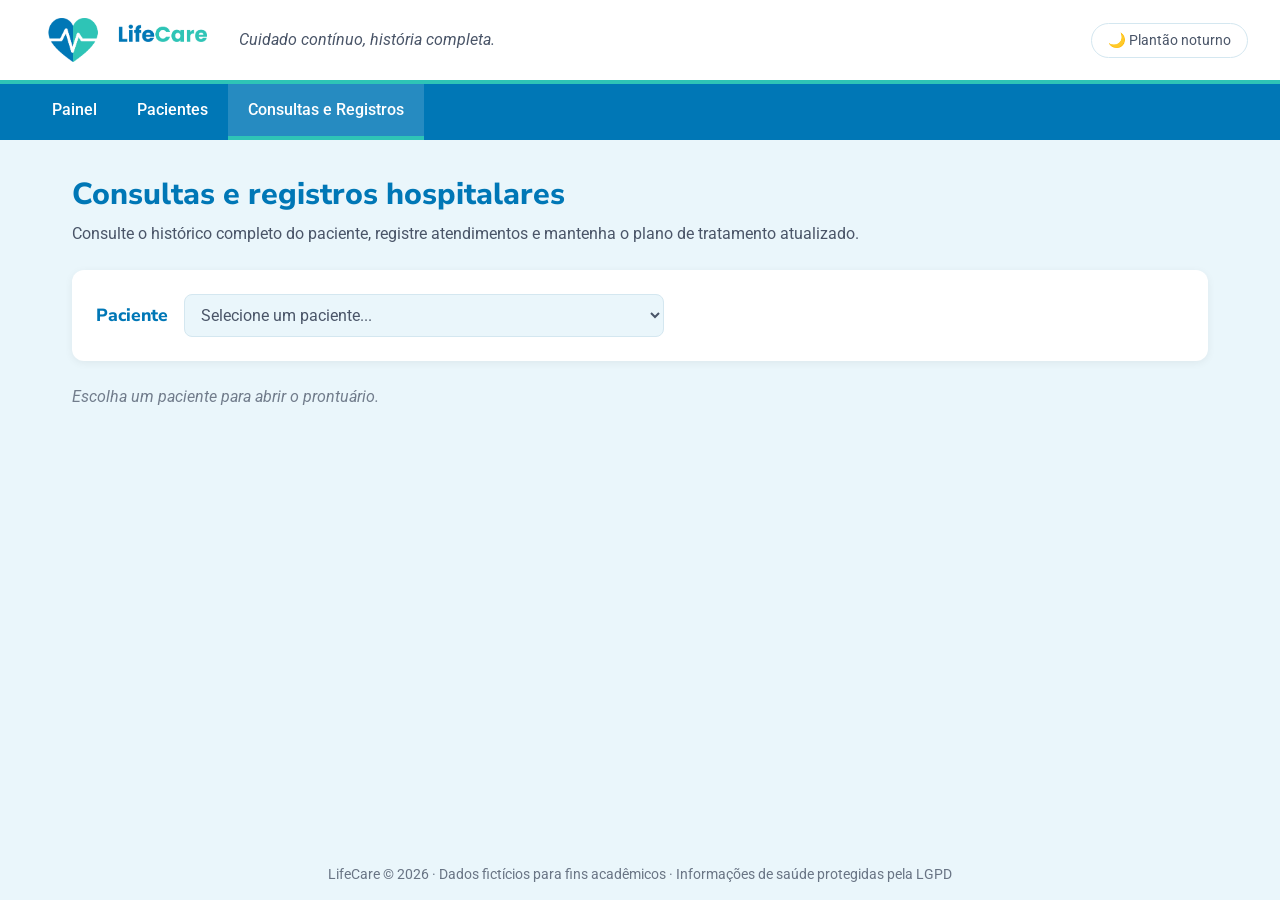
==== consultas.html @ f06ef844 "Cria sistema LifeCare de registros de pacientes (HTML, CSS e JS) Parte 1 - Interface e Dashboard: in" ====
<!DOCTYPE html>
<html lang="pt-BR">
<head>
  <meta charset="UTF-8">
  <meta name="viewport" content="width=device-width, initial-scale=1.0">
  <title>LifeCare | Consultas e Registros</title>
  <link rel="icon" href="img/icone.png">
  <link rel="preconnect" href="https://fonts.googleapis.com">
  <link rel="preconnect" href="https://fonts.gstatic.com" crossorigin>
  <link href="https://fonts.googleapis.com/css2?family=Nunito+Sans:wght@700;800&family=Roboto:wght@400;500;700&display=swap" rel="stylesheet">
  <link rel="stylesheet" href="css/estilo.css">
  <link rel="stylesheet" href="css/consultas.css">
</head>
<body>
  <header class="topo">
    <a href="index.html" class="logo">
      <img src="img/logo.png" alt="LifeCare">
    </a>
    <p class="slogan">Cuidado contínuo, história completa.</p>
    <button id="botaoTema" class="botao-tema">🌙 Plantão noturno</button>
  </header>

  <nav class="menu">
    <a href="index.html">Painel</a>
    <a href="pacientes.html">Pacientes</a>
    <a href="consultas.html" class="ativo">Consultas e Registros</a>
  </nav>

  <main class="conteudo">
    <section class="cabecalho-pagina">
      <h1>Consultas e registros hospitalares</h1>
      <p>Consulte o histórico completo do paciente, registre atendimentos e mantenha o plano de tratamento atualizado.</p>
    </section>

    <section class="painel seletor">
      <label for="selecaoPaciente">Paciente</label>
      <select id="selecaoPaciente">
        <option value="">Selecione um paciente...</option>
      </select>
    </section>

    <p id="avisoInicial" class="vazio">Escolha um paciente para abrir o prontuário.</p>

    <div id="prontuario" class="prontuario-grade escondido">
      <div class="coluna">
        <section class="painel ficha">
          <div id="alertaAlergia" class="alerta-critico escondido"></div>
          <h2 id="fichaNome"></h2>
          <div class="ficha-dados">
            <p><strong>Idade:</strong> <span id="fichaIdade"></span></p>
            <p><strong>Sexo:</strong> <span id="fichaSexo"></span></p>
            <p><strong>CPF:</strong> <span id="fichaCpf"></span></p>
            <p><strong>Tipo sanguíneo:</strong> <span id="fichaSangue"></span></p>
            <p><strong>Convênio:</strong> <span id="fichaConvenio"></span></p>
            <p><strong>Telefone:</strong> <span id="fichaTelefone"></span></p>
            <p><strong>Cadastro:</strong> <span id="fichaCadastro"></span></p>
          </div>
          <h3>Histórico médico</h3>
          <p id="fichaHistorico" class="texto-clinico"></p>
        </section>

        <section class="painel">
          <h2>Plano de tratamento</h2>
          <textarea id="plano" rows="4" placeholder="Descreva o plano de tratamento atual..."></textarea>
          <button id="botaoPlano" class="botao">Atualizar plano</button>
        </section>
      </div>

      <div class="coluna">
        <section class="painel">
          <h2 id="tituloRegistro">Novo registro</h2>
          <form id="formRegistro" class="formulario">
            <div class="campo">
              <label for="tipo">Tipo</label>
              <select id="tipo">
                <option>Consulta</option>
                <option>Exame</option>
                <option>Tratamento</option>
                <option>Observação</option>
              </select>
            </div>
            <div class="campo">
              <label for="data">Data *</label>
              <input type="date" id="data" required>
            </div>
            <div class="campo">
              <label for="profissional">Profissional *</label>
              <input type="text" id="profissional" placeholder="Ex.: Dra. Renata Moraes" required>
            </div>
            <div class="campo">
              <label for="situacao">Situação</label>
              <select id="situacao">
                <option>Concluído</option>
                <option>Em andamento</option>
              </select>
            </div>
            <div class="campo campo-inteiro">
              <label for="descricao">Descrição ou resultado *</label>
              <textarea id="descricao" rows="3" placeholder="Queixa, conduta, resultado do exame..." required></textarea>
            </div>
            <div class="acoes-formulario">
              <button type="submit" id="botaoRegistro" class="botao">Adicionar ao prontuário</button>
              <button type="button" id="botaoCancelarRegistro" class="botao botao-secundario escondido">Cancelar edição</button>
            </div>
          </form>
        </section>

        <section class="painel">
          <div class="barra-busca">
            <h2>Histórico de atendimentos</h2>
            <select id="filtroTipo">
              <option value="todos">Todos os tipos</option>
              <option>Consulta</option>
              <option>Exame</option>
              <option>Tratamento</option>
              <option>Observação</option>
            </select>
          </div>
          <ul id="linhaDoTempo" class="linha-do-tempo"></ul>
        </section>
      </div>
    </div>
  </main>

  <footer class="rodape">
    LifeCare © 2026 · Dados fictícios para fins acadêmicos · Informações de saúde protegidas pela LGPD
  </footer>

  <div id="mensagem" class="mensagem"></div>

  <script src="js/comum.js"></script>
  <script src="js/consultas.js"></script>
</body>
</html>
---- css/estilo.css ----
* {
  margin: 0;
  padding: 0;
  box-sizing: border-box;
}

:root {
  --azul: #0077B6;
  --azul-escuro: #005F92;
  --verde: #2EC4B6;
  --vermelho: #E63946;
  --fundo: #EAF6FB;
  --cartao: #FFFFFF;
  --texto: #4A5568;
  --titulo: #0077B6;
  --borda: #D4E7F0;
  --menu: #0077B6;
}

body.noturno {
  --fundo: #0E1A22;
  --cartao: #16262F;
  --texto: #C5D3DC;
  --titulo: #6CC4F0;
  --borda: #25404E;
  --menu: #0B3550;
}

body {
  font-family: "Roboto", Arial, sans-serif;
  background-color: var(--fundo);
  color: var(--texto);
  line-height: 1.5;
  min-height: 100vh;
  display: flex;
  flex-direction: column;
  transition: background-color 0.3s;
}

h1, h2, h3 {
  font-family: "Nunito Sans", Arial, sans-serif;
  font-weight: 800;
  color: var(--titulo);
}

h1 {
  font-size: 1.9rem;
}

h2 {
  font-size: 1.25rem;
  margin-bottom: 16px;
}

.topo {
  display: flex;
  align-items: center;
  gap: 24px;
  padding: 14px 32px;
  background-color: var(--cartao);
  border-bottom: 4px solid var(--verde);
}

.logo {
  display: block;
  border-radius: 10px;
  padding: 4px 8px;
}

.logo img {
  height: 44px;
  display: block;
}

body.noturno .logo {
  background-color: #FFFFFF;
}

.slogan {
  flex: 1;
  font-style: italic;
}

.botao-tema {
  background-color: transparent;
  color: var(--texto);
  border: 1px solid var(--borda);
  border-radius: 20px;
  padding: 8px 16px;
  font-family: inherit;
  font-size: 0.9rem;
  cursor: pointer;
}

.botao-tema:hover {
  border-color: var(--verde);
}

.menu {
  display: flex;
  padding: 0 32px;
  background-color: var(--menu);
  overflow-x: auto;
}

.menu a {
  color: #FFFFFF;
  text-decoration: none;
  padding: 14px 20px;
  font-weight: 500;
  white-space: nowrap;
  border-bottom: 4px solid transparent;
}

.menu a:hover {
  background-color: rgba(255, 255, 255, 0.12);
}

.menu a.ativo {
  border-bottom-color: var(--verde);
  background-color: rgba(255, 255, 255, 0.15);
}

.conteudo {
  width: 100%;
  max-width: 1200px;
  margin: 0 auto;
  padding: 32px;
  flex: 1;
}

.cabecalho-pagina {
  margin-bottom: 24px;
}

.cabecalho-pagina p {
  margin-top: 4px;
}

.cartoes {
  display: grid;
  grid-template-columns: repeat(4, 1fr);
  gap: 20px;
  margin-bottom: 24px;
}

.cartao {
  display: flex;
  flex-direction: column;
  background-color: var(--cartao);
  border-left: 6px solid var(--azul);
  border-radius: 12px;
  padding: 20px;
  box-shadow: 0 2px 8px rgba(0, 0, 0, 0.06);
}

.cartao-numero {
  font-family: "Nunito Sans", Arial, sans-serif;
  font-size: 2.4rem;
  font-weight: 800;
  line-height: 1.1;
  color: var(--titulo);
}

.cartao-verde {
  border-left-color: var(--verde);
}

.cartao-alerta {
  border-left-color: var(--vermelho);
}

.cartao-alerta .cartao-numero {
  color: var(--vermelho);
}

.painel {
  background-color: var(--cartao);
  border-radius: 12px;
  padding: 24px;
  margin-bottom: 24px;
  box-shadow: 0 2px 8px rgba(0, 0, 0, 0.06);
}

.paineis {
  display: grid;
  grid-template-columns: 1fr 1fr;
  gap: 24px;
}

.lista {
  list-style: none;
}

.lista li {
  padding: 10px 0;
  border-bottom: 1px solid var(--borda);
}

.lista li:last-child {
  border-bottom: none;
}

.item-alerta a {
  display: flex;
  flex-direction: column;
  padding: 10px 14px;
  border-left: 4px solid var(--vermelho);
  border-radius: 8px;
  background-color: rgba(230, 57, 70, 0.1);
  color: var(--vermelho);
  text-decoration: none;
}

.item-alerta a:hover {
  background-color: rgba(230, 57, 70, 0.18);
}

.item-registro {
  display: flex;
  flex-direction: column;
  gap: 2px;
}

.item-registro small {
  opacity: 0.8;
}

.atalhos {
  display: flex;
  gap: 12px;
  flex-wrap: wrap;
}

.botao {
  display: inline-block;
  background-color: var(--azul);
  color: #FFFFFF;
  border: 2px solid var(--azul);
  border-radius: 8px;
  padding: 10px 20px;
  font-family: inherit;
  font-size: 1rem;
  font-weight: 500;
  text-decoration: none;
  cursor: pointer;
}

.botao:hover {
  background-color: var(--azul-escuro);
  border-color: var(--azul-escuro);
}

.botao-secundario {
  background-color: transparent;
  color: var(--titulo);
  border-color: var(--titulo);
}

.botao-secundario:hover {
  background-color: rgba(0, 119, 182, 0.1);
  border-color: var(--titulo);
}

.botao-pequeno {
  display: inline-block;
  background-color: var(--cartao);
  color: var(--texto);
  border: 1px solid var(--borda);
  border-radius: 6px;
  padding: 5px 10px;
  margin: 2px;
  font-family: inherit;
  font-size: 0.85rem;
  text-decoration: none;
  cursor: pointer;
}

.botao-pequeno:hover {
  border-color: var(--azul);
  color: var(--titulo);
}

.botao-perigo {
  color: var(--vermelho);
  border-color: var(--vermelho);
}

.formulario {
  display: grid;
  grid-template-columns: repeat(3, 1fr);
  gap: 16px;
}

.campo {
  display: flex;
  flex-direction: column;
  gap: 6px;
}

.campo-grande {
  grid-column: span 2;
}

.campo-inteiro {
  grid-column: 1 / -1;
}

label {
  font-size: 0.9rem;
  font-weight: 500;
}

input,
select,
textarea {
  width: 100%;
  padding: 10px 12px;
  border: 1px solid var(--borda);
  border-radius: 8px;
  background-color: var(--fundo);
  color: var(--texto);
  font-family: inherit;
  font-size: 1rem;
}

input:focus,
select:focus,
textarea:focus {
  outline: 2px solid var(--azul);
  border-color: transparent;
}

textarea {
  resize: vertical;
}

.acoes-formulario {
  grid-column: 1 / -1;
  display: flex;
  gap: 12px;
}

.barra-busca {
  display: flex;
  align-items: center;
  flex-wrap: wrap;
  gap: 12px;
  margin-bottom: 16px;
}

.barra-busca h2 {
  flex: 1;
  margin-bottom: 0;
}

.barra-busca input {
  max-width: 280px;
}

.barra-busca select {
  max-width: 180px;
}

.etiqueta {
  display: inline-block;
  padding: 2px 10px;
  border-radius: 20px;
  background-color: rgba(0, 119, 182, 0.12);
  color: var(--titulo);
  font-size: 0.78rem;
  font-weight: 500;
}

.etiqueta-cinza {
  background-color: rgba(74, 85, 104, 0.15);
  color: var(--texto);
}

.situacao {
  display: inline-block;
  padding: 2px 10px;
  border-radius: 20px;
  font-size: 0.78rem;
  font-weight: 500;
}

.situacao.andamento {
  background-color: rgba(46, 196, 182, 0.18);
  color: #12877C;
}

.situacao.concluido {
  background-color: rgba(74, 85, 104, 0.12);
  color: var(--texto);
}

body.noturno .situacao.andamento {
  color: var(--verde);
}

.vazio {
  font-style: italic;
  opacity: 0.75;
}

.escondido {
  display: none !important;
}

.rodape {
  text-align: center;
  padding: 16px;
  font-size: 0.85rem;
  opacity: 0.8;
}

.mensagem {
  position: fixed;
  right: 24px;
  bottom: 24px;
  max-width: 360px;
  padding: 14px 20px;
  border-radius: 10px;
  font-weight: 500;
  box-shadow: 0 6px 20px rgba(0, 0, 0, 0.2);
  opacity: 0;
  transform: translateY(20px);
  pointer-events: none;
  transition: opacity 0.3s, transform 0.3s;
}

.mensagem.visivel {
  opacity: 1;
  transform: translateY(0);
}

.mensagem.sucesso {
  background-color: var(--verde);
  color: #05302B;
}

.mensagem.erro {
  background-color: #4A5568;
  color: #FFFFFF;
  border-left: 6px solid var(--vermelho);
}

@media (max-width: 900px) {
  .cartoes {
    grid-template-columns: repeat(2, 1fr);
  }

  .paineis {
    grid-template-columns: 1fr;
  }

  .formulario {
    grid-template-columns: 1fr;
  }

  .campo-grande {
    grid-column: auto;
  }

  .slogan {
    display: none;
  }

  .topo {
    justify-content: space-between;
  }
}

@media (max-width: 560px) {
  .topo,
  .menu {
    padding-left: 16px;
    padding-right: 16px;
  }

  .conteudo {
    padding: 20px 16px;
  }

  .logo img {
    height: 34px;
  }

  .menu a {
    padding: 12px 12px;
    font-size: 0.95rem;
  }

  .cartao-numero {
    font-size: 2rem;
  }

  .barra-busca input,
  .barra-busca select {
    max-width: none;
  }
}
---- css/consultas.css ----
.seletor {
  display: flex;
  align-items: center;
  gap: 16px;
}

.seletor label {
  font-family: "Nunito Sans", Arial, sans-serif;
  font-size: 1.1rem;
  font-weight: 800;
  color: var(--titulo);
}

.seletor select {
  max-width: 480px;
}

.prontuario-grade {
  display: grid;
  grid-template-columns: 1fr 1.5fr;
  gap: 24px;
  align-items: start;
}

.alerta-critico {
  background-color: var(--vermelho);
  color: #FFFFFF;
  font-size: 1.1rem;
  font-weight: 700;
  padding: 14px 18px;
  border-radius: 8px;
  margin-bottom: 16px;
  animation: pulsar 1.5s ease-in-out 3;
}

@keyframes pulsar {
  50% {
    box-shadow: 0 0 0 8px rgba(230, 57, 70, 0.3);
  }
}

.ficha-dados {
  display: grid;
  grid-template-columns: 1fr 1fr;
  gap: 6px 16px;
  margin-bottom: 16px;
}

.ficha h3 {
  font-size: 1rem;
  margin-bottom: 6px;
}

.texto-clinico {
  white-space: pre-line;
}

#plano {
  margin-bottom: 12px;
}

#formRegistro {
  grid-template-columns: 1fr 1fr;
}

.linha-do-tempo {
  list-style: none;
  border-left: 3px solid var(--borda);
  padding-left: 20px;
  margin-left: 8px;
}

.registro {
  position: relative;
  background-color: var(--fundo);
  border-radius: 10px;
  padding: 14px 16px;
  margin-bottom: 14px;
}

.registro::before {
  content: "";
  position: absolute;
  left: -30px;
  top: 18px;
  width: 14px;
  height: 14px;
  border-radius: 50%;
  background-color: var(--azul);
  border: 3px solid var(--cartao);
}

.registro.andamento::before {
  background-color: var(--verde);
}

.registro-topo {
  display: flex;
  align-items: center;
  flex-wrap: wrap;
  gap: 8px;
  margin-bottom: 8px;
}

.registro-data {
  margin-left: auto;
  font-weight: 500;
}

.registro-rodape {
  display: flex;
  justify-content: space-between;
  align-items: center;
  flex-wrap: wrap;
  gap: 8px;
  margin-top: 10px;
  font-size: 0.9rem;
}

.linha-do-tempo .vazio {
  list-style: none;
}

@media (max-width: 900px) {
  .prontuario-grade {
    grid-template-columns: 1fr;
  }

  .seletor {
    flex-direction: column;
    align-items: stretch;
  }

  .seletor select {
    max-width: none;
  }

  #formRegistro {
    grid-template-columns: 1fr;
  }
}

@media (max-width: 560px) {
  .ficha-dados {
    grid-template-columns: 1fr;
  }
}
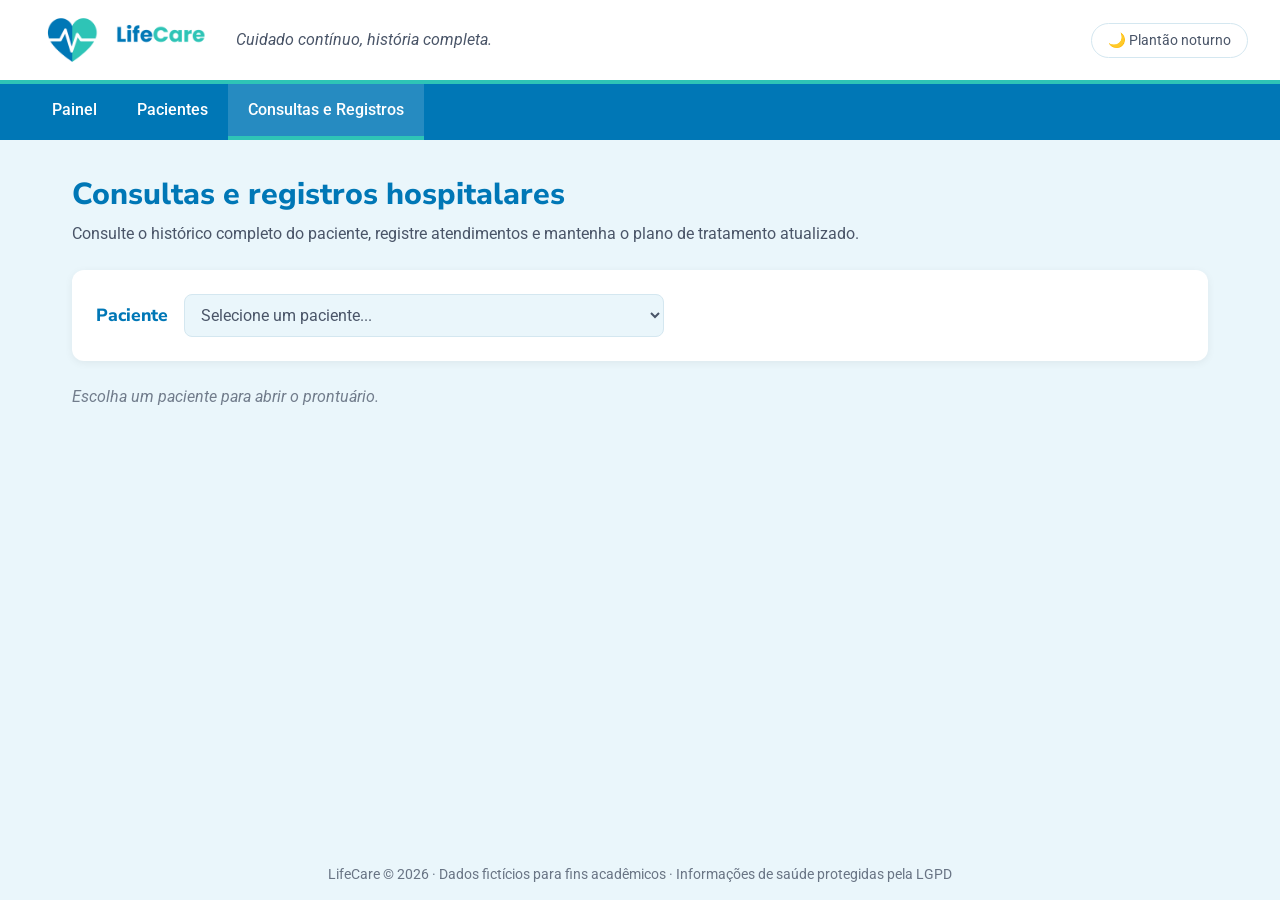
==== commit 26542fe5: "Cria pasta assets com imagens e move script.js e estilo.css para a raiz - assets/: logo com fundo ar" ====
--- a/consultas.html
+++ b/consultas.html
@@ -4,17 +4,16 @@
   <meta charset="UTF-8">
   <meta name="viewport" content="width=device-width, initial-scale=1.0">
   <title>LifeCare | Consultas e Registros</title>
-  <link rel="icon" href="img/icone.png">
+  <link rel="icon" href="assets/icone.png">
   <link rel="preconnect" href="https://fonts.googleapis.com">
   <link rel="preconnect" href="https://fonts.gstatic.com" crossorigin>
   <link href="https://fonts.googleapis.com/css2?family=Nunito+Sans:wght@700;800&family=Roboto:wght@400;500;700&display=swap" rel="stylesheet">
-  <link rel="stylesheet" href="css/estilo.css">
-  <link rel="stylesheet" href="css/consultas.css">
+  <link rel="stylesheet" href="estilo.css">
 </head>
 <body>
   <header class="topo">
     <a href="index.html" class="logo">
-      <img src="img/logo.png" alt="LifeCare">
+      <img src="assets/logo.png" alt="LifeCare">
     </a>
     <p class="slogan">Cuidado contínuo, história completa.</p>
     <button id="botaoTema" class="botao-tema">🌙 Plantão noturno</button>
@@ -128,7 +127,6 @@
 
   <div id="mensagem" class="mensagem"></div>
 
-  <script src="js/comum.js"></script>
-  <script src="js/consultas.js"></script>
+  <script src="script.js"></script>
 </body>
 </html>
--- a/estilo.css
+++ b/estilo.css
@@ -0,0 +1,698 @@
+/* ==================================================================
+   PARTE 1 — INTERFACE E DASHBOARD
+   Base visual usada pelas 3 páginas e o Painel (index.html)
+   ================================================================== */
+
+/* Parte 1 — Base: reset, cores (variáveis) e fontes */
+* {
+  margin: 0;
+  padding: 0;
+  box-sizing: border-box;
+}
+
+:root {
+  --azul: #0077B6;
+  --azul-escuro: #005F92;
+  --verde: #2EC4B6;
+  --vermelho: #E63946;
+  --fundo: #EAF6FB;
+  --cartao: #FFFFFF;
+  --texto: #4A5568;
+  --titulo: #0077B6;
+  --borda: #D4E7F0;
+  --menu: #0077B6;
+}
+
+body.noturno {
+  --fundo: #0E1A22;
+  --cartao: #16262F;
+  --texto: #C5D3DC;
+  --titulo: #6CC4F0;
+  --borda: #25404E;
+  --menu: #0B3550;
+}
+
+body {
+  font-family: "Roboto", Arial, sans-serif;
+  background-color: var(--fundo);
+  color: var(--texto);
+  line-height: 1.5;
+  min-height: 100vh;
+  display: flex;
+  flex-direction: column;
+  transition: background-color 0.3s;
+}
+
+h1, h2, h3 {
+  font-family: "Nunito Sans", Arial, sans-serif;
+  font-weight: 800;
+  color: var(--titulo);
+}
+
+h1 {
+  font-size: 1.9rem;
+}
+
+h2 {
+  font-size: 1.25rem;
+  margin-bottom: 16px;
+}
+
+/* Parte 1 — Cabeçalho, logo, botão de tema e menu */
+.topo {
+  display: flex;
+  align-items: center;
+  gap: 24px;
+  padding: 14px 32px;
+  background-color: var(--cartao);
+  border-bottom: 4px solid var(--verde);
+}
+
+.logo img {
+  height: 52px;
+  display: block;
+}
+
+.slogan {
+  flex: 1;
+  font-style: italic;
+}
+
+.botao-tema {
+  background-color: transparent;
+  color: var(--texto);
+  border: 1px solid var(--borda);
+  border-radius: 20px;
+  padding: 8px 16px;
+  font-family: inherit;
+  font-size: 0.9rem;
+  cursor: pointer;
+}
+
+.botao-tema:hover {
+  border-color: var(--verde);
+}
+
+.menu {
+  display: flex;
+  padding: 0 32px;
+  background-color: var(--menu);
+  overflow-x: auto;
+}
+
+.menu a {
+  color: #FFFFFF;
+  text-decoration: none;
+  padding: 14px 20px;
+  font-weight: 500;
+  white-space: nowrap;
+  border-bottom: 4px solid transparent;
+}
+
+.menu a:hover {
+  background-color: rgba(255, 255, 255, 0.12);
+}
+
+.menu a.ativo {
+  border-bottom-color: var(--verde);
+  background-color: rgba(255, 255, 255, 0.15);
+}
+
+/* Parte 1 — Estrutura das páginas e Painel (cartões, painéis e listas) */
+.conteudo {
+  width: 100%;
+  max-width: 1200px;
+  margin: 0 auto;
+  padding: 32px;
+  flex: 1;
+}
+
+.cabecalho-pagina {
+  margin-bottom: 24px;
+}
+
+.cabecalho-pagina p {
+  margin-top: 4px;
+}
+
+.cartoes {
+  display: grid;
+  grid-template-columns: repeat(4, 1fr);
+  gap: 20px;
+  margin-bottom: 24px;
+}
+
+.cartao {
+  display: flex;
+  flex-direction: column;
+  background-color: var(--cartao);
+  border-left: 6px solid var(--azul);
+  border-radius: 12px;
+  padding: 20px;
+  box-shadow: 0 2px 8px rgba(0, 0, 0, 0.06);
+}
+
+.cartao-numero {
+  font-family: "Nunito Sans", Arial, sans-serif;
+  font-size: 2.4rem;
+  font-weight: 800;
+  line-height: 1.1;
+  color: var(--titulo);
+}
+
+.cartao-verde {
+  border-left-color: var(--verde);
+}
+
+.cartao-alerta {
+  border-left-color: var(--vermelho);
+}
+
+.cartao-alerta .cartao-numero {
+  color: var(--vermelho);
+}
+
+.painel {
+  background-color: var(--cartao);
+  border-radius: 12px;
+  padding: 24px;
+  margin-bottom: 24px;
+  box-shadow: 0 2px 8px rgba(0, 0, 0, 0.06);
+}
+
+.paineis {
+  display: grid;
+  grid-template-columns: 1fr 1fr;
+  gap: 24px;
+}
+
+.lista {
+  list-style: none;
+}
+
+.lista li {
+  padding: 10px 0;
+  border-bottom: 1px solid var(--borda);
+}
+
+.lista li:last-child {
+  border-bottom: none;
+}
+
+.item-alerta a {
+  display: flex;
+  flex-direction: column;
+  padding: 10px 14px;
+  border-left: 4px solid var(--vermelho);
+  border-radius: 8px;
+  background-color: rgba(230, 57, 70, 0.1);
+  color: var(--vermelho);
+  text-decoration: none;
+}
+
+.item-alerta a:hover {
+  background-color: rgba(230, 57, 70, 0.18);
+}
+
+.item-registro {
+  display: flex;
+  flex-direction: column;
+  gap: 2px;
+}
+
+.item-registro small {
+  opacity: 0.8;
+}
+
+.atalhos {
+  display: flex;
+  gap: 12px;
+  flex-wrap: wrap;
+}
+
+/* Parte 1 — Botões, formulários, busca e etiquetas (usados pelas 3 páginas) */
+.botao {
+  display: inline-block;
+  background-color: var(--azul);
+  color: #FFFFFF;
+  border: 2px solid var(--azul);
+  border-radius: 8px;
+  padding: 10px 20px;
+  font-family: inherit;
+  font-size: 1rem;
+  font-weight: 500;
+  text-decoration: none;
+  cursor: pointer;
+}
+
+.botao:hover {
+  background-color: var(--azul-escuro);
+  border-color: var(--azul-escuro);
+}
+
+.botao-secundario {
+  background-color: transparent;
+  color: var(--titulo);
+  border-color: var(--titulo);
+}
+
+.botao-secundario:hover {
+  background-color: rgba(0, 119, 182, 0.1);
+  border-color: var(--titulo);
+}
+
+.botao-pequeno {
+  display: inline-block;
+  background-color: var(--cartao);
+  color: var(--texto);
+  border: 1px solid var(--borda);
+  border-radius: 6px;
+  padding: 5px 10px;
+  margin: 2px;
+  font-family: inherit;
+  font-size: 0.85rem;
+  text-decoration: none;
+  cursor: pointer;
+}
+
+.botao-pequeno:hover {
+  border-color: var(--azul);
+  color: var(--titulo);
+}
+
+.botao-perigo {
+  color: var(--vermelho);
+  border-color: var(--vermelho);
+}
+
+.formulario {
+  display: grid;
+  grid-template-columns: repeat(3, 1fr);
+  gap: 16px;
+}
+
+.campo {
+  display: flex;
+  flex-direction: column;
+  gap: 6px;
+}
+
+.campo-grande {
+  grid-column: span 2;
+}
+
+.campo-inteiro {
+  grid-column: 1 / -1;
+}
+
+label {
+  font-size: 0.9rem;
+  font-weight: 500;
+}
+
+input,
+select,
+textarea {
+  width: 100%;
+  padding: 10px 12px;
+  border: 1px solid var(--borda);
+  border-radius: 8px;
+  background-color: var(--fundo);
+  color: var(--texto);
+  font-family: inherit;
+  font-size: 1rem;
+}
+
+input:focus,
+select:focus,
+textarea:focus {
+  outline: 2px solid var(--azul);
+  border-color: transparent;
+}
+
+textarea {
+  resize: vertical;
+}
+
+.acoes-formulario {
+  grid-column: 1 / -1;
+  display: flex;
+  gap: 12px;
+}
+
+.barra-busca {
+  display: flex;
+  align-items: center;
+  flex-wrap: wrap;
+  gap: 12px;
+  margin-bottom: 16px;
+}
+
+.barra-busca h2 {
+  flex: 1;
+  margin-bottom: 0;
+}
+
+.barra-busca input {
+  max-width: 280px;
+}
+
+.barra-busca select {
+  max-width: 180px;
+}
+
+.etiqueta {
+  display: inline-block;
+  padding: 2px 10px;
+  border-radius: 20px;
+  background-color: rgba(0, 119, 182, 0.12);
+  color: var(--titulo);
+  font-size: 0.78rem;
+  font-weight: 500;
+}
+
+.etiqueta-cinza {
+  background-color: rgba(74, 85, 104, 0.15);
+  color: var(--texto);
+}
+
+.situacao {
+  display: inline-block;
+  padding: 2px 10px;
+  border-radius: 20px;
+  font-size: 0.78rem;
+  font-weight: 500;
+}
+
+.situacao.andamento {
+  background-color: rgba(46, 196, 182, 0.18);
+  color: #12877C;
+}
+
+.situacao.concluido {
+  background-color: rgba(74, 85, 104, 0.12);
+  color: var(--texto);
+}
+
+body.noturno .situacao.andamento {
+  color: var(--verde);
+}
+
+/* Parte 1 — Utilitários, rodapé e caixinha de mensagem */
+.vazio {
+  font-style: italic;
+  opacity: 0.75;
+}
+
+.escondido {
+  display: none !important;
+}
+
+.rodape {
+  text-align: center;
+  padding: 16px;
+  font-size: 0.85rem;
+  opacity: 0.8;
+}
+
+.mensagem {
+  position: fixed;
+  right: 24px;
+  bottom: 24px;
+  max-width: 360px;
+  padding: 14px 20px;
+  border-radius: 10px;
+  font-weight: 500;
+  box-shadow: 0 6px 20px rgba(0, 0, 0, 0.2);
+  opacity: 0;
+  transform: translateY(20px);
+  pointer-events: none;
+  transition: opacity 0.3s, transform 0.3s;
+}
+
+.mensagem.visivel {
+  opacity: 1;
+  transform: translateY(0);
+}
+
+.mensagem.sucesso {
+  background-color: var(--verde);
+  color: #05302B;
+}
+
+.mensagem.erro {
+  background-color: #4A5568;
+  color: #FFFFFF;
+  border-left: 6px solid var(--vermelho);
+}
+
+/* Parte 1 — Responsivo (tablet e celular) */
+@media (max-width: 900px) {
+  .cartoes {
+    grid-template-columns: repeat(2, 1fr);
+  }
+
+  .paineis {
+    grid-template-columns: 1fr;
+  }
+
+  .formulario {
+    grid-template-columns: 1fr;
+  }
+
+  .campo-grande {
+    grid-column: auto;
+  }
+
+  .slogan {
+    display: none;
+  }
+
+  .topo {
+    justify-content: space-between;
+  }
+}
+
+@media (max-width: 560px) {
+  .topo,
+  .menu {
+    padding-left: 16px;
+    padding-right: 16px;
+  }
+
+  .conteudo {
+    padding: 20px 16px;
+  }
+
+  .logo img {
+    height: 40px;
+  }
+
+  .menu a {
+    padding: 12px 12px;
+    font-size: 0.95rem;
+  }
+
+  .cartao-numero {
+    font-size: 2rem;
+  }
+
+  .barra-busca input,
+  .barra-busca select {
+    max-width: none;
+  }
+}
+
+
+/* ==================================================================
+   PARTE 2 — CADASTRO DE PACIENTES
+   Estilos da página pacientes.html
+   ================================================================== */
+
+/* Parte 2 — Tabela de pacientes e alerta de alergia */
+.tabela-container {
+  overflow-x: auto;
+}
+
+.tabela {
+  width: 100%;
+  border-collapse: collapse;
+  min-width: 720px;
+}
+
+.tabela th {
+  background-color: var(--menu);
+  color: #FFFFFF;
+  font-family: "Nunito Sans", Arial, sans-serif;
+  font-weight: 700;
+  text-align: left;
+  padding: 12px;
+}
+
+.tabela th:first-child {
+  border-top-left-radius: 8px;
+}
+
+.tabela th:last-child {
+  border-top-right-radius: 8px;
+}
+
+.tabela td {
+  padding: 12px;
+  border-bottom: 1px solid var(--borda);
+  vertical-align: middle;
+  white-space: nowrap;
+}
+
+.tabela tbody tr:hover {
+  background-color: rgba(0, 119, 182, 0.05);
+}
+
+.tabela tr.arquivado {
+  opacity: 0.65;
+}
+
+.alerta-alergia {
+  display: inline-block;
+  padding: 2px 8px;
+  border-radius: 6px;
+  background-color: rgba(230, 57, 70, 0.12);
+  color: var(--vermelho);
+  font-weight: 700;
+}
+
+#semResultados {
+  margin-top: 16px;
+}
+
+
+/* ==================================================================
+   PARTE 3 — CONSULTAS E REGISTROS HOSPITALARES
+   Estilos da página consultas.html
+   ================================================================== */
+
+/* Parte 3 — Seleção do paciente e layout do prontuário */
+.seletor {
+  display: flex;
+  align-items: center;
+  gap: 16px;
+}
+
+.seletor label {
+  font-family: "Nunito Sans", Arial, sans-serif;
+  font-size: 1.1rem;
+  font-weight: 800;
+  color: var(--titulo);
+}
+
+.seletor select {
+  max-width: 480px;
+}
+
+.prontuario-grade {
+  display: grid;
+  grid-template-columns: 1fr 1.5fr;
+  gap: 24px;
+  align-items: start;
+}
+
+/* Parte 3 — Alerta crítico de alergia */
+.alerta-critico {
+  background: var(--vermelho) url("assets/alerta.gif") no-repeat 14px center / 30px;
+  color: #FFFFFF;
+  font-size: 1.1rem;
+  font-weight: 700;
+  padding: 14px 18px 14px 54px;
+  border-radius: 8px;
+  margin-bottom: 16px;
+}
+
+/* Parte 3 — Ficha do paciente, plano e formulário de registro */
+.ficha-dados {
+  display: grid;
+  grid-template-columns: 1fr 1fr;
+  gap: 6px 16px;
+  margin-bottom: 16px;
+}
+
+.ficha h3 {
+  font-size: 1rem;
+  margin-bottom: 6px;
+}
+
+.texto-clinico {
+  white-space: pre-line;
+}
+
+#plano {
+  margin-bottom: 12px;
+}
+
+#formRegistro {
+  grid-template-columns: 1fr 1fr;
+}
+
+/* Parte 3 — Histórico de atendimentos (ícones da pasta assets) */
+.linha-do-tempo {
+  list-style: none;
+}
+
+.registro {
+  background: var(--fundo) url("assets/concluido.png") no-repeat 14px 14px / 22px;
+  border-radius: 10px;
+  padding: 14px 16px 14px 48px;
+  margin-bottom: 14px;
+}
+
+.registro.andamento {
+  background-image: url("assets/andamento.png");
+}
+
+.registro-topo {
+  display: flex;
+  align-items: center;
+  flex-wrap: wrap;
+  gap: 8px;
+  margin-bottom: 8px;
+}
+
+.registro-data {
+  margin-left: auto;
+  font-weight: 500;
+}
+
+.registro-rodape {
+  display: flex;
+  justify-content: space-between;
+  align-items: center;
+  flex-wrap: wrap;
+  gap: 8px;
+  margin-top: 10px;
+  font-size: 0.9rem;
+}
+
+/* Parte 3 — Responsivo (tablet e celular) */
+@media (max-width: 900px) {
+  .prontuario-grade {
+    grid-template-columns: 1fr;
+  }
+
+  .seletor {
+    flex-direction: column;
+    align-items: stretch;
+  }
+
+  .seletor select {
+    max-width: none;
+  }
+
+  #formRegistro {
+    grid-template-columns: 1fr;
+  }
+}
+
+@media (max-width: 560px) {
+  .ficha-dados {
+    grid-template-columns: 1fr;
+  }
+}
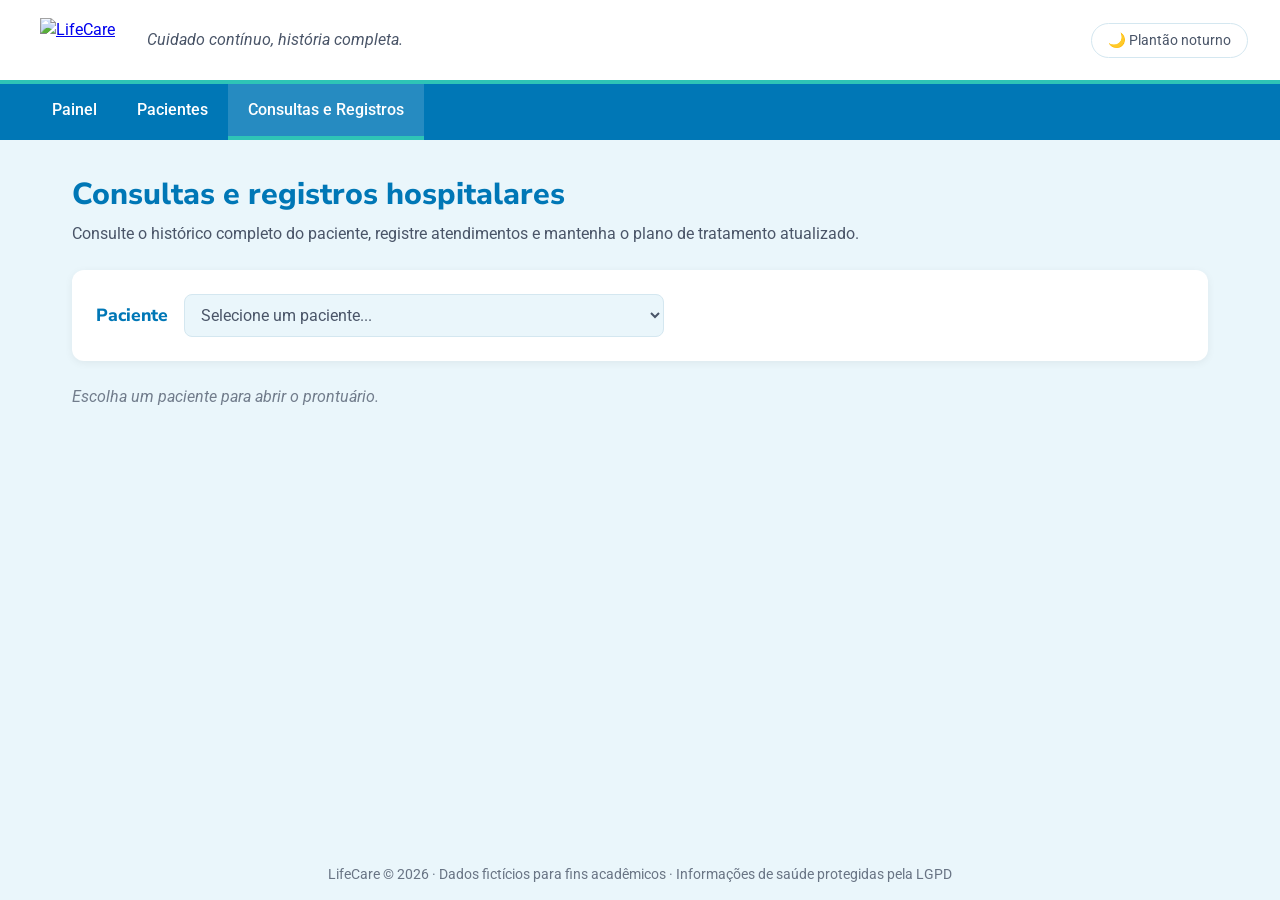
==== commit 89d71e53: "Add files via upload" ====
--- a/consultas.html
+++ b/consultas.html
@@ -4,16 +4,17 @@
   <meta charset="UTF-8">
   <meta name="viewport" content="width=device-width, initial-scale=1.0">
   <title>LifeCare | Consultas e Registros</title>
-  <link rel="icon" href="assets/icone.png">
+  <link rel="icon" href="img/icone.png">
   <link rel="preconnect" href="https://fonts.googleapis.com">
   <link rel="preconnect" href="https://fonts.gstatic.com" crossorigin>
   <link href="https://fonts.googleapis.com/css2?family=Nunito+Sans:wght@700;800&family=Roboto:wght@400;500;700&display=swap" rel="stylesheet">
-  <link rel="stylesheet" href="estilo.css">
+  <link rel="stylesheet" href="css/estilo.css">
+  <link rel="stylesheet" href="css/consultas.css">
 </head>
 <body>
   <header class="topo">
     <a href="index.html" class="logo">
-      <img src="assets/logo.png" alt="LifeCare">
+      <img src="img/logo.png" alt="LifeCare">
     </a>
     <p class="slogan">Cuidado contínuo, história completa.</p>
     <button id="botaoTema" class="botao-tema">🌙 Plantão noturno</button>
@@ -127,6 +128,7 @@
 
   <div id="mensagem" class="mensagem"></div>
 
-  <script src="script.js"></script>
+  <script src="js/comum.js"></script>
+  <script src="js/consultas.js"></script>
 </body>
 </html>
--- a/css/estilo.css
+++ b/css/estilo.css
@@ -0,0 +1,735 @@
+/* ==================================================================
+   PARTE 1 — INTERFACE E DASHBOARD
+   Base visual usada pelas 3 páginas e o Painel (index.html)
+   ================================================================== */
+
+/* Parte 1 — Base: reset, cores (variáveis) e fontes */
+* {
+  margin: 0;
+  padding: 0;
+  box-sizing: border-box;
+}
+
+:root {
+  --azul: #0077B6;
+  --azul-escuro: #005F92;
+  --verde: #2EC4B6;
+  --vermelho: #E63946;
+  --fundo: #EAF6FB;
+  --cartao: #FFFFFF;
+  --texto: #4A5568;
+  --titulo: #0077B6;
+  --borda: #D4E7F0;
+  --menu: #0077B6;
+}
+
+body.noturno {
+  --fundo: #0E1A22;
+  --cartao: #16262F;
+  --texto: #C5D3DC;
+  --titulo: #6CC4F0;
+  --borda: #25404E;
+  --menu: #0B3550;
+}
+
+body {
+  font-family: "Roboto", Arial, sans-serif;
+  background-color: var(--fundo);
+  color: var(--texto);
+  line-height: 1.5;
+  min-height: 100vh;
+  display: flex;
+  flex-direction: column;
+  transition: background-color 0.3s;
+}
+
+h1, h2, h3 {
+  font-family: "Nunito Sans", Arial, sans-serif;
+  font-weight: 800;
+  color: var(--titulo);
+}
+
+h1 {
+  font-size: 1.9rem;
+}
+
+h2 {
+  font-size: 1.25rem;
+  margin-bottom: 16px;
+}
+
+/* Parte 1 — Cabeçalho, logo, botão de tema e menu */
+.topo {
+  display: flex;
+  align-items: center;
+  gap: 24px;
+  padding: 14px 32px;
+  background-color: var(--cartao);
+  border-bottom: 4px solid var(--verde);
+}
+
+.logo {
+  display: block;
+  border-radius: 10px;
+  padding: 4px 8px;
+}
+
+.logo img {
+  height: 44px;
+  display: block;
+}
+
+body.noturno .logo {
+  background-color: #FFFFFF;
+}
+
+.slogan {
+  flex: 1;
+  font-style: italic;
+}
+
+.botao-tema {
+  background-color: transparent;
+  color: var(--texto);
+  border: 1px solid var(--borda);
+  border-radius: 20px;
+  padding: 8px 16px;
+  font-family: inherit;
+  font-size: 0.9rem;
+  cursor: pointer;
+}
+
+.botao-tema:hover {
+  border-color: var(--verde);
+}
+
+.menu {
+  display: flex;
+  padding: 0 32px;
+  background-color: var(--menu);
+  overflow-x: auto;
+}
+
+.menu a {
+  color: #FFFFFF;
+  text-decoration: none;
+  padding: 14px 20px;
+  font-weight: 500;
+  white-space: nowrap;
+  border-bottom: 4px solid transparent;
+}
+
+.menu a:hover {
+  background-color: rgba(255, 255, 255, 0.12);
+}
+
+.menu a.ativo {
+  border-bottom-color: var(--verde);
+  background-color: rgba(255, 255, 255, 0.15);
+}
+
+/* Parte 1 — Estrutura das páginas e Painel (cartões, painéis e listas) */
+.conteudo {
+  width: 100%;
+  max-width: 1200px;
+  margin: 0 auto;
+  padding: 32px;
+  flex: 1;
+}
+
+.cabecalho-pagina {
+  margin-bottom: 24px;
+}
+
+.cabecalho-pagina p {
+  margin-top: 4px;
+}
+
+.cartoes {
+  display: grid;
+  grid-template-columns: repeat(4, 1fr);
+  gap: 20px;
+  margin-bottom: 24px;
+}
+
+.cartao {
+  display: flex;
+  flex-direction: column;
+  background-color: var(--cartao);
+  border-left: 6px solid var(--azul);
+  border-radius: 12px;
+  padding: 20px;
+  box-shadow: 0 2px 8px rgba(0, 0, 0, 0.06);
+}
+
+.cartao-numero {
+  font-family: "Nunito Sans", Arial, sans-serif;
+  font-size: 2.4rem;
+  font-weight: 800;
+  line-height: 1.1;
+  color: var(--titulo);
+}
+
+.cartao-verde {
+  border-left-color: var(--verde);
+}
+
+.cartao-alerta {
+  border-left-color: var(--vermelho);
+}
+
+.cartao-alerta .cartao-numero {
+  color: var(--vermelho);
+}
+
+.painel {
+  background-color: var(--cartao);
+  border-radius: 12px;
+  padding: 24px;
+  margin-bottom: 24px;
+  box-shadow: 0 2px 8px rgba(0, 0, 0, 0.06);
+}
+
+.paineis {
+  display: grid;
+  grid-template-columns: 1fr 1fr;
+  gap: 24px;
+}
+
+.lista {
+  list-style: none;
+}
+
+.lista li {
+  padding: 10px 0;
+  border-bottom: 1px solid var(--borda);
+}
+
+.lista li:last-child {
+  border-bottom: none;
+}
+
+.item-alerta a {
+  display: flex;
+  flex-direction: column;
+  padding: 10px 14px;
+  border-left: 4px solid var(--vermelho);
+  border-radius: 8px;
+  background-color: rgba(230, 57, 70, 0.1);
+  color: var(--vermelho);
+  text-decoration: none;
+}
+
+.item-alerta a:hover {
+  background-color: rgba(230, 57, 70, 0.18);
+}
+
+.item-registro {
+  display: flex;
+  flex-direction: column;
+  gap: 2px;
+}
+
+.item-registro small {
+  opacity: 0.8;
+}
+
+.atalhos {
+  display: flex;
+  gap: 12px;
+  flex-wrap: wrap;
+}
+
+/* Parte 1 — Botões, formulários, busca e etiquetas (usados pelas 3 páginas) */
+.botao {
+  display: inline-block;
+  background-color: var(--azul);
+  color: #FFFFFF;
+  border: 2px solid var(--azul);
+  border-radius: 8px;
+  padding: 10px 20px;
+  font-family: inherit;
+  font-size: 1rem;
+  font-weight: 500;
+  text-decoration: none;
+  cursor: pointer;
+}
+
+.botao:hover {
+  background-color: var(--azul-escuro);
+  border-color: var(--azul-escuro);
+}
+
+.botao-secundario {
+  background-color: transparent;
+  color: var(--titulo);
+  border-color: var(--titulo);
+}
+
+.botao-secundario:hover {
+  background-color: rgba(0, 119, 182, 0.1);
+  border-color: var(--titulo);
+}
+
+.botao-pequeno {
+  display: inline-block;
+  background-color: var(--cartao);
+  color: var(--texto);
+  border: 1px solid var(--borda);
+  border-radius: 6px;
+  padding: 5px 10px;
+  margin: 2px;
+  font-family: inherit;
+  font-size: 0.85rem;
+  text-decoration: none;
+  cursor: pointer;
+}
+
+.botao-pequeno:hover {
+  border-color: var(--azul);
+  color: var(--titulo);
+}
+
+.botao-perigo {
+  color: var(--vermelho);
+  border-color: var(--vermelho);
+}
+
+.formulario {
+  display: grid;
+  grid-template-columns: repeat(3, 1fr);
+  gap: 16px;
+}
+
+.campo {
+  display: flex;
+  flex-direction: column;
+  gap: 6px;
+}
+
+.campo-grande {
+  grid-column: span 2;
+}
+
+.campo-inteiro {
+  grid-column: 1 / -1;
+}
+
+label {
+  font-size: 0.9rem;
+  font-weight: 500;
+}
+
+input,
+select,
+textarea {
+  width: 100%;
+  padding: 10px 12px;
+  border: 1px solid var(--borda);
+  border-radius: 8px;
+  background-color: var(--fundo);
+  color: var(--texto);
+  font-family: inherit;
+  font-size: 1rem;
+}
+
+input:focus,
+select:focus,
+textarea:focus {
+  outline: 2px solid var(--azul);
+  border-color: transparent;
+}
+
+textarea {
+  resize: vertical;
+}
+
+.acoes-formulario {
+  grid-column: 1 / -1;
+  display: flex;
+  gap: 12px;
+}
+
+.barra-busca {
+  display: flex;
+  align-items: center;
+  flex-wrap: wrap;
+  gap: 12px;
+  margin-bottom: 16px;
+}
+
+.barra-busca h2 {
+  flex: 1;
+  margin-bottom: 0;
+}
+
+.barra-busca input {
+  max-width: 280px;
+}
+
+.barra-busca select {
+  max-width: 180px;
+}
+
+.etiqueta {
+  display: inline-block;
+  padding: 2px 10px;
+  border-radius: 20px;
+  background-color: rgba(0, 119, 182, 0.12);
+  color: var(--titulo);
+  font-size: 0.78rem;
+  font-weight: 500;
+}
+
+.etiqueta-cinza {
+  background-color: rgba(74, 85, 104, 0.15);
+  color: var(--texto);
+}
+
+.situacao {
+  display: inline-block;
+  padding: 2px 10px;
+  border-radius: 20px;
+  font-size: 0.78rem;
+  font-weight: 500;
+}
+
+.situacao.andamento {
+  background-color: rgba(46, 196, 182, 0.18);
+  color: #12877C;
+}
+
+.situacao.concluido {
+  background-color: rgba(74, 85, 104, 0.12);
+  color: var(--texto);
+}
+
+body.noturno .situacao.andamento {
+  color: var(--verde);
+}
+
+/* Parte 1 — Utilitários, rodapé e caixinha de mensagem */
+.vazio {
+  font-style: italic;
+  opacity: 0.75;
+}
+
+.escondido {
+  display: none !important;
+}
+
+.rodape {
+  text-align: center;
+  padding: 16px;
+  font-size: 0.85rem;
+  opacity: 0.8;
+}
+
+.mensagem {
+  position: fixed;
+  right: 24px;
+  bottom: 24px;
+  max-width: 360px;
+  padding: 14px 20px;
+  border-radius: 10px;
+  font-weight: 500;
+  box-shadow: 0 6px 20px rgba(0, 0, 0, 0.2);
+  opacity: 0;
+  transform: translateY(20px);
+  pointer-events: none;
+  transition: opacity 0.3s, transform 0.3s;
+}
+
+.mensagem.visivel {
+  opacity: 1;
+  transform: translateY(0);
+}
+
+.mensagem.sucesso {
+  background-color: var(--verde);
+  color: #05302B;
+}
+
+.mensagem.erro {
+  background-color: #4A5568;
+  color: #FFFFFF;
+  border-left: 6px solid var(--vermelho);
+}
+
+/* Parte 1 — Responsivo (tablet e celular) */
+@media (max-width: 900px) {
+  .cartoes {
+    grid-template-columns: repeat(2, 1fr);
+  }
+
+  .paineis {
+    grid-template-columns: 1fr;
+  }
+
+  .formulario {
+    grid-template-columns: 1fr;
+  }
+
+  .campo-grande {
+    grid-column: auto;
+  }
+
+  .slogan {
+    display: none;
+  }
+
+  .topo {
+    justify-content: space-between;
+  }
+}
+
+@media (max-width: 560px) {
+  .topo,
+  .menu {
+    padding-left: 16px;
+    padding-right: 16px;
+  }
+
+  .conteudo {
+    padding: 20px 16px;
+  }
+
+  .logo img {
+    height: 34px;
+  }
+
+  .menu a {
+    padding: 12px 12px;
+    font-size: 0.95rem;
+  }
+
+  .cartao-numero {
+    font-size: 2rem;
+  }
+
+  .barra-busca input,
+  .barra-busca select {
+    max-width: none;
+  }
+}
+
+
+/* ==================================================================
+   PARTE 2 — CADASTRO DE PACIENTES
+   Estilos da página pacientes.html
+   ================================================================== */
+
+/* Parte 2 — Tabela de pacientes e alerta de alergia */
+.tabela-container {
+  overflow-x: auto;
+}
+
+.tabela {
+  width: 100%;
+  border-collapse: collapse;
+  min-width: 720px;
+}
+
+.tabela th {
+  background-color: var(--menu);
+  color: #FFFFFF;
+  font-family: "Nunito Sans", Arial, sans-serif;
+  font-weight: 700;
+  text-align: left;
+  padding: 12px;
+}
+
+.tabela th:first-child {
+  border-top-left-radius: 8px;
+}
+
+.tabela th:last-child {
+  border-top-right-radius: 8px;
+}
+
+.tabela td {
+  padding: 12px;
+  border-bottom: 1px solid var(--borda);
+  vertical-align: middle;
+  white-space: nowrap;
+}
+
+.tabela tbody tr:hover {
+  background-color: rgba(0, 119, 182, 0.05);
+}
+
+.tabela tr.arquivado {
+  opacity: 0.65;
+}
+
+.alerta-alergia {
+  display: inline-block;
+  padding: 2px 8px;
+  border-radius: 6px;
+  background-color: rgba(230, 57, 70, 0.12);
+  color: var(--vermelho);
+  font-weight: 700;
+}
+
+#semResultados {
+  margin-top: 16px;
+}
+
+
+/* ==================================================================
+   PARTE 3 — CONSULTAS E REGISTROS HOSPITALARES
+   Estilos da página consultas.html
+   ================================================================== */
+
+/* Parte 3 — Seleção do paciente e layout do prontuário */
+.seletor {
+  display: flex;
+  align-items: center;
+  gap: 16px;
+}
+
+.seletor label {
+  font-family: "Nunito Sans", Arial, sans-serif;
+  font-size: 1.1rem;
+  font-weight: 800;
+  color: var(--titulo);
+}
+
+.seletor select {
+  max-width: 480px;
+}
+
+.prontuario-grade {
+  display: grid;
+  grid-template-columns: 1fr 1.5fr;
+  gap: 24px;
+  align-items: start;
+}
+
+/* Parte 3 — Alerta crítico de alergia */
+.alerta-critico {
+  background-color: var(--vermelho);
+  color: #FFFFFF;
+  font-size: 1.1rem;
+  font-weight: 700;
+  padding: 14px 18px;
+  border-radius: 8px;
+  margin-bottom: 16px;
+  animation: pulsar 1.5s ease-in-out 3;
+}
+
+@keyframes pulsar {
+  50% {
+    box-shadow: 0 0 0 8px rgba(230, 57, 70, 0.3);
+  }
+}
+
+/* Parte 3 — Ficha do paciente, plano e formulário de registro */
+.ficha-dados {
+  display: grid;
+  grid-template-columns: 1fr 1fr;
+  gap: 6px 16px;
+  margin-bottom: 16px;
+}
+
+.ficha h3 {
+  font-size: 1rem;
+  margin-bottom: 6px;
+}
+
+.texto-clinico {
+  white-space: pre-line;
+}
+
+#plano {
+  margin-bottom: 12px;
+}
+
+#formRegistro {
+  grid-template-columns: 1fr 1fr;
+}
+
+/* Parte 3 — Linha do tempo (histórico de atendimentos) */
+.linha-do-tempo {
+  list-style: none;
+  border-left: 3px solid var(--borda);
+  padding-left: 20px;
+  margin-left: 8px;
+}
+
+.registro {
+  position: relative;
+  background-color: var(--fundo);
+  border-radius: 10px;
+  padding: 14px 16px;
+  margin-bottom: 14px;
+}
+
+.registro::before {
+  content: "";
+  position: absolute;
+  left: -30px;
+  top: 18px;
+  width: 14px;
+  height: 14px;
+  border-radius: 50%;
+  background-color: var(--azul);
+  border: 3px solid var(--cartao);
+}
+
+.registro.andamento::before {
+  background-color: var(--verde);
+}
+
+.registro-topo {
+  display: flex;
+  align-items: center;
+  flex-wrap: wrap;
+  gap: 8px;
+  margin-bottom: 8px;
+}
+
+.registro-data {
+  margin-left: auto;
+  font-weight: 500;
+}
+
+.registro-rodape {
+  display: flex;
+  justify-content: space-between;
+  align-items: center;
+  flex-wrap: wrap;
+  gap: 8px;
+  margin-top: 10px;
+  font-size: 0.9rem;
+}
+
+.linha-do-tempo .vazio {
+  list-style: none;
+}
+
+/* Parte 3 — Responsivo (tablet e celular) */
+@media (max-width: 900px) {
+  .prontuario-grade {
+    grid-template-columns: 1fr;
+  }
+
+  .seletor {
+    flex-direction: column;
+    align-items: stretch;
+  }
+
+  .seletor select {
+    max-width: none;
+  }
+
+  #formRegistro {
+    grid-template-columns: 1fr;
+  }
+}
+
+@media (max-width: 560px) {
+  .ficha-dados {
+    grid-template-columns: 1fr;
+  }
+}
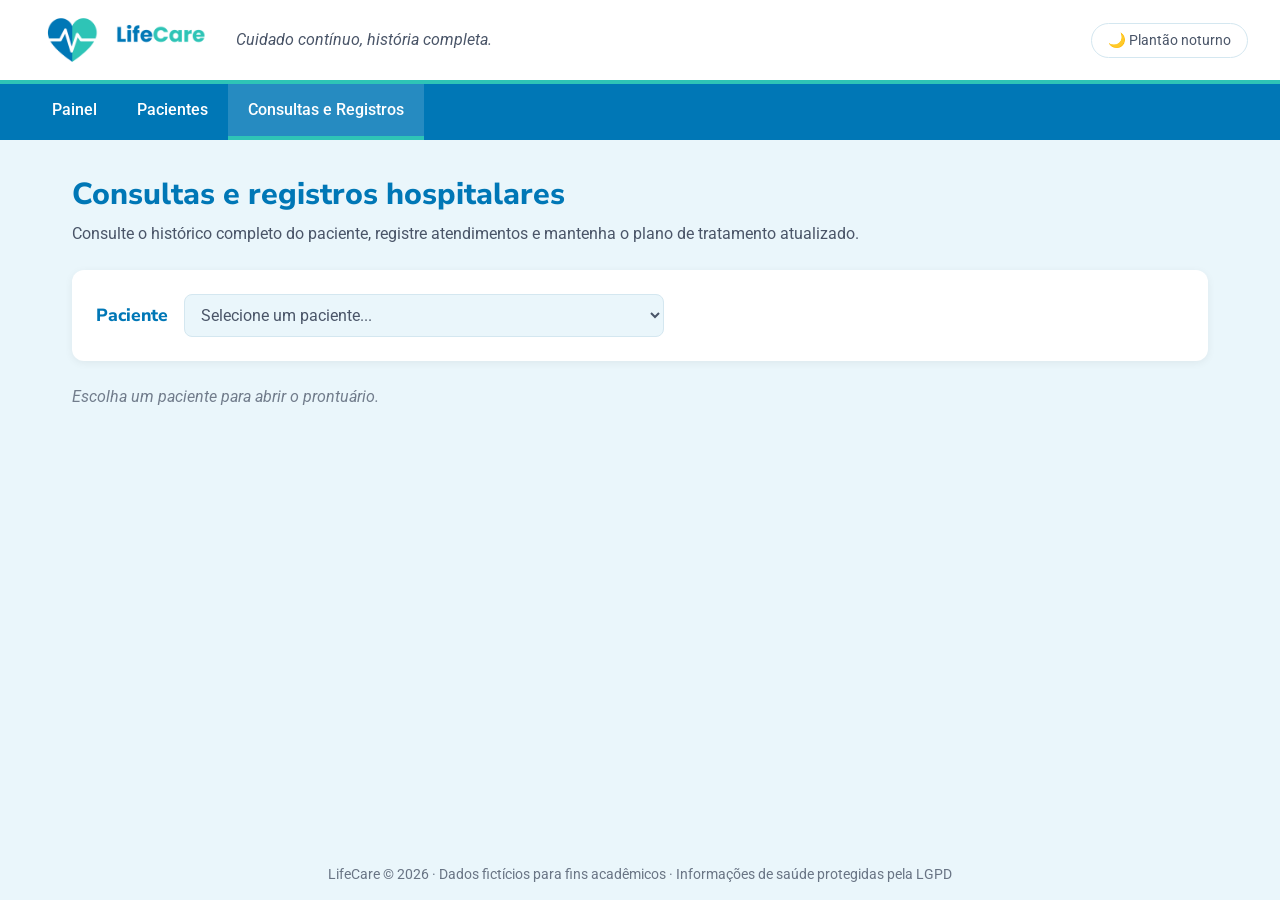
==== commit cff9c95b: "Add files via upload" ====
--- a/consultas.html
+++ b/consultas.html
@@ -4,17 +4,16 @@
   <meta charset="UTF-8">
   <meta name="viewport" content="width=device-width, initial-scale=1.0">
   <title>LifeCare | Consultas e Registros</title>
-  <link rel="icon" href="img/icone.png">
+  <link rel="icon" href="assets/icone.png">
   <link rel="preconnect" href="https://fonts.googleapis.com">
   <link rel="preconnect" href="https://fonts.gstatic.com" crossorigin>
   <link href="https://fonts.googleapis.com/css2?family=Nunito+Sans:wght@700;800&family=Roboto:wght@400;500;700&display=swap" rel="stylesheet">
-  <link rel="stylesheet" href="css/estilo.css">
-  <link rel="stylesheet" href="css/consultas.css">
+  <link rel="stylesheet" href="estilo.css">
 </head>
 <body>
   <header class="topo">
     <a href="index.html" class="logo">
-      <img src="img/logo.png" alt="LifeCare">
+      <img src="assets/logo.png" alt="LifeCare">
     </a>
     <p class="slogan">Cuidado contínuo, história completa.</p>
     <button id="botaoTema" class="botao-tema">🌙 Plantão noturno</button>
@@ -128,7 +127,6 @@
 
   <div id="mensagem" class="mensagem"></div>
 
-  <script src="js/comum.js"></script>
-  <script src="js/consultas.js"></script>
+  <script src="script.js"></script>
 </body>
 </html>
--- a/estilo.css
+++ b/estilo.css
@@ -0,0 +1,698 @@
+/* ==================================================================
+   PARTE 1 — INTERFACE E DASHBOARD
+   Base visual usada pelas 3 páginas e o Painel (index.html)
+   ================================================================== */
+
+/* Parte 1 — Base: reset, cores (variáveis) e fontes */
+* {
+  margin: 0;
+  padding: 0;
+  box-sizing: border-box;
+}
+
+:root {
+  --azul: #0077B6;
+  --azul-escuro: #005F92;
+  --verde: #2EC4B6;
+  --vermelho: #E63946;
+  --fundo: #EAF6FB;
+  --cartao: #FFFFFF;
+  --texto: #4A5568;
+  --titulo: #0077B6;
+  --borda: #D4E7F0;
+  --menu: #0077B6;
+}
+
+body.noturno {
+  --fundo: #0E1A22;
+  --cartao: #16262F;
+  --texto: #C5D3DC;
+  --titulo: #6CC4F0;
+  --borda: #25404E;
+  --menu: #0B3550;
+}
+
+body {
+  font-family: "Roboto", Arial, sans-serif;
+  background-color: var(--fundo);
+  color: var(--texto);
+  line-height: 1.5;
+  min-height: 100vh;
+  display: flex;
+  flex-direction: column;
+  transition: background-color 0.3s;
+}
+
+h1, h2, h3 {
+  font-family: "Nunito Sans", Arial, sans-serif;
+  font-weight: 800;
+  color: var(--titulo);
+}
+
+h1 {
+  font-size: 1.9rem;
+}
+
+h2 {
+  font-size: 1.25rem;
+  margin-bottom: 16px;
+}
+
+/* Parte 1 — Cabeçalho, logo, botão de tema e menu */
+.topo {
+  display: flex;
+  align-items: center;
+  gap: 24px;
+  padding: 14px 32px;
+  background-color: var(--cartao);
+  border-bottom: 4px solid var(--verde);
+}
+
+.logo img {
+  height: 52px;
+  display: block;
+}
+
+.slogan {
+  flex: 1;
+  font-style: italic;
+}
+
+.botao-tema {
+  background-color: transparent;
+  color: var(--texto);
+  border: 1px solid var(--borda);
+  border-radius: 20px;
+  padding: 8px 16px;
+  font-family: inherit;
+  font-size: 0.9rem;
+  cursor: pointer;
+}
+
+.botao-tema:hover {
+  border-color: var(--verde);
+}
+
+.menu {
+  display: flex;
+  padding: 0 32px;
+  background-color: var(--menu);
+  overflow-x: auto;
+}
+
+.menu a {
+  color: #FFFFFF;
+  text-decoration: none;
+  padding: 14px 20px;
+  font-weight: 500;
+  white-space: nowrap;
+  border-bottom: 4px solid transparent;
+}
+
+.menu a:hover {
+  background-color: rgba(255, 255, 255, 0.12);
+}
+
+.menu a.ativo {
+  border-bottom-color: var(--verde);
+  background-color: rgba(255, 255, 255, 0.15);
+}
+
+/* Parte 1 — Estrutura das páginas e Painel (cartões, painéis e listas) */
+.conteudo {
+  width: 100%;
+  max-width: 1200px;
+  margin: 0 auto;
+  padding: 32px;
+  flex: 1;
+}
+
+.cabecalho-pagina {
+  margin-bottom: 24px;
+}
+
+.cabecalho-pagina p {
+  margin-top: 4px;
+}
+
+.cartoes {
+  display: grid;
+  grid-template-columns: repeat(4, 1fr);
+  gap: 20px;
+  margin-bottom: 24px;
+}
+
+.cartao {
+  display: flex;
+  flex-direction: column;
+  background-color: var(--cartao);
+  border-left: 6px solid var(--azul);
+  border-radius: 12px;
+  padding: 20px;
+  box-shadow: 0 2px 8px rgba(0, 0, 0, 0.06);
+}
+
+.cartao-numero {
+  font-family: "Nunito Sans", Arial, sans-serif;
+  font-size: 2.4rem;
+  font-weight: 800;
+  line-height: 1.1;
+  color: var(--titulo);
+}
+
+.cartao-verde {
+  border-left-color: var(--verde);
+}
+
+.cartao-alerta {
+  border-left-color: var(--vermelho);
+}
+
+.cartao-alerta .cartao-numero {
+  color: var(--vermelho);
+}
+
+.painel {
+  background-color: var(--cartao);
+  border-radius: 12px;
+  padding: 24px;
+  margin-bottom: 24px;
+  box-shadow: 0 2px 8px rgba(0, 0, 0, 0.06);
+}
+
+.paineis {
+  display: grid;
+  grid-template-columns: 1fr 1fr;
+  gap: 24px;
+}
+
+.lista {
+  list-style: none;
+}
+
+.lista li {
+  padding: 10px 0;
+  border-bottom: 1px solid var(--borda);
+}
+
+.lista li:last-child {
+  border-bottom: none;
+}
+
+.item-alerta a {
+  display: flex;
+  flex-direction: column;
+  padding: 10px 14px;
+  border-left: 4px solid var(--vermelho);
+  border-radius: 8px;
+  background-color: rgba(230, 57, 70, 0.1);
+  color: var(--vermelho);
+  text-decoration: none;
+}
+
+.item-alerta a:hover {
+  background-color: rgba(230, 57, 70, 0.18);
+}
+
+.item-registro {
+  display: flex;
+  flex-direction: column;
+  gap: 2px;
+}
+
+.item-registro small {
+  opacity: 0.8;
+}
+
+.atalhos {
+  display: flex;
+  gap: 12px;
+  flex-wrap: wrap;
+}
+
+/* Parte 1 — Botões, formulários, busca e etiquetas (usados pelas 3 páginas) */
+.botao {
+  display: inline-block;
+  background-color: var(--azul);
+  color: #FFFFFF;
+  border: 2px solid var(--azul);
+  border-radius: 8px;
+  padding: 10px 20px;
+  font-family: inherit;
+  font-size: 1rem;
+  font-weight: 500;
+  text-decoration: none;
+  cursor: pointer;
+}
+
+.botao:hover {
+  background-color: var(--azul-escuro);
+  border-color: var(--azul-escuro);
+}
+
+.botao-secundario {
+  background-color: transparent;
+  color: var(--titulo);
+  border-color: var(--titulo);
+}
+
+.botao-secundario:hover {
+  background-color: rgba(0, 119, 182, 0.1);
+  border-color: var(--titulo);
+}
+
+.botao-pequeno {
+  display: inline-block;
+  background-color: var(--cartao);
+  color: var(--texto);
+  border: 1px solid var(--borda);
+  border-radius: 6px;
+  padding: 5px 10px;
+  margin: 2px;
+  font-family: inherit;
+  font-size: 0.85rem;
+  text-decoration: none;
+  cursor: pointer;
+}
+
+.botao-pequeno:hover {
+  border-color: var(--azul);
+  color: var(--titulo);
+}
+
+.botao-perigo {
+  color: var(--vermelho);
+  border-color: var(--vermelho);
+}
+
+.formulario {
+  display: grid;
+  grid-template-columns: repeat(3, 1fr);
+  gap: 16px;
+}
+
+.campo {
+  display: flex;
+  flex-direction: column;
+  gap: 6px;
+}
+
+.campo-grande {
+  grid-column: span 2;
+}
+
+.campo-inteiro {
+  grid-column: 1 / -1;
+}
+
+label {
+  font-size: 0.9rem;
+  font-weight: 500;
+}
+
+input,
+select,
+textarea {
+  width: 100%;
+  padding: 10px 12px;
+  border: 1px solid var(--borda);
+  border-radius: 8px;
+  background-color: var(--fundo);
+  color: var(--texto);
+  font-family: inherit;
+  font-size: 1rem;
+}
+
+input:focus,
+select:focus,
+textarea:focus {
+  outline: 2px solid var(--azul);
+  border-color: transparent;
+}
+
+textarea {
+  resize: vertical;
+}
+
+.acoes-formulario {
+  grid-column: 1 / -1;
+  display: flex;
+  gap: 12px;
+}
+
+.barra-busca {
+  display: flex;
+  align-items: center;
+  flex-wrap: wrap;
+  gap: 12px;
+  margin-bottom: 16px;
+}
+
+.barra-busca h2 {
+  flex: 1;
+  margin-bottom: 0;
+}
+
+.barra-busca input {
+  max-width: 280px;
+}
+
+.barra-busca select {
+  max-width: 180px;
+}
+
+.etiqueta {
+  display: inline-block;
+  padding: 2px 10px;
+  border-radius: 20px;
+  background-color: rgba(0, 119, 182, 0.12);
+  color: var(--titulo);
+  font-size: 0.78rem;
+  font-weight: 500;
+}
+
+.etiqueta-cinza {
+  background-color: rgba(74, 85, 104, 0.15);
+  color: var(--texto);
+}
+
+.situacao {
+  display: inline-block;
+  padding: 2px 10px;
+  border-radius: 20px;
+  font-size: 0.78rem;
+  font-weight: 500;
+}
+
+.situacao.andamento {
+  background-color: rgba(46, 196, 182, 0.18);
+  color: #12877C;
+}
+
+.situacao.concluido {
+  background-color: rgba(74, 85, 104, 0.12);
+  color: var(--texto);
+}
+
+body.noturno .situacao.andamento {
+  color: var(--verde);
+}
+
+/* Parte 1 — Utilitários, rodapé e caixinha de mensagem */
+.vazio {
+  font-style: italic;
+  opacity: 0.75;
+}
+
+.escondido {
+  display: none !important;
+}
+
+.rodape {
+  text-align: center;
+  padding: 16px;
+  font-size: 0.85rem;
+  opacity: 0.8;
+}
+
+.mensagem {
+  position: fixed;
+  right: 24px;
+  bottom: 24px;
+  max-width: 360px;
+  padding: 14px 20px;
+  border-radius: 10px;
+  font-weight: 500;
+  box-shadow: 0 6px 20px rgba(0, 0, 0, 0.2);
+  opacity: 0;
+  transform: translateY(20px);
+  pointer-events: none;
+  transition: opacity 0.3s, transform 0.3s;
+}
+
+.mensagem.visivel {
+  opacity: 1;
+  transform: translateY(0);
+}
+
+.mensagem.sucesso {
+  background-color: var(--verde);
+  color: #05302B;
+}
+
+.mensagem.erro {
+  background-color: #4A5568;
+  color: #FFFFFF;
+  border-left: 6px solid var(--vermelho);
+}
+
+/* Parte 1 — Responsivo (tablet e celular) */
+@media (max-width: 900px) {
+  .cartoes {
+    grid-template-columns: repeat(2, 1fr);
+  }
+
+  .paineis {
+    grid-template-columns: 1fr;
+  }
+
+  .formulario {
+    grid-template-columns: 1fr;
+  }
+
+  .campo-grande {
+    grid-column: auto;
+  }
+
+  .slogan {
+    display: none;
+  }
+
+  .topo {
+    justify-content: space-between;
+  }
+}
+
+@media (max-width: 560px) {
+  .topo,
+  .menu {
+    padding-left: 16px;
+    padding-right: 16px;
+  }
+
+  .conteudo {
+    padding: 20px 16px;
+  }
+
+  .logo img {
+    height: 40px;
+  }
+
+  .menu a {
+    padding: 12px 12px;
+    font-size: 0.95rem;
+  }
+
+  .cartao-numero {
+    font-size: 2rem;
+  }
+
+  .barra-busca input,
+  .barra-busca select {
+    max-width: none;
+  }
+}
+
+
+/* ==================================================================
+   PARTE 2 — CADASTRO DE PACIENTES
+   Estilos da página pacientes.html
+   ================================================================== */
+
+/* Parte 2 — Tabela de pacientes e alerta de alergia */
+.tabela-container {
+  overflow-x: auto;
+}
+
+.tabela {
+  width: 100%;
+  border-collapse: collapse;
+  min-width: 720px;
+}
+
+.tabela th {
+  background-color: var(--menu);
+  color: #FFFFFF;
+  font-family: "Nunito Sans", Arial, sans-serif;
+  font-weight: 700;
+  text-align: left;
+  padding: 12px;
+}
+
+.tabela th:first-child {
+  border-top-left-radius: 8px;
+}
+
+.tabela th:last-child {
+  border-top-right-radius: 8px;
+}
+
+.tabela td {
+  padding: 12px;
+  border-bottom: 1px solid var(--borda);
+  vertical-align: middle;
+  white-space: nowrap;
+}
+
+.tabela tbody tr:hover {
+  background-color: rgba(0, 119, 182, 0.05);
+}
+
+.tabela tr.arquivado {
+  opacity: 0.65;
+}
+
+.alerta-alergia {
+  display: inline-block;
+  padding: 2px 8px;
+  border-radius: 6px;
+  background-color: rgba(230, 57, 70, 0.12);
+  color: var(--vermelho);
+  font-weight: 700;
+}
+
+#semResultados {
+  margin-top: 16px;
+}
+
+
+/* ==================================================================
+   PARTE 3 — CONSULTAS E REGISTROS HOSPITALARES
+   Estilos da página consultas.html
+   ================================================================== */
+
+/* Parte 3 — Seleção do paciente e layout do prontuário */
+.seletor {
+  display: flex;
+  align-items: center;
+  gap: 16px;
+}
+
+.seletor label {
+  font-family: "Nunito Sans", Arial, sans-serif;
+  font-size: 1.1rem;
+  font-weight: 800;
+  color: var(--titulo);
+}
+
+.seletor select {
+  max-width: 480px;
+}
+
+.prontuario-grade {
+  display: grid;
+  grid-template-columns: 1fr 1.5fr;
+  gap: 24px;
+  align-items: start;
+}
+
+/* Parte 3 — Alerta crítico de alergia */
+.alerta-critico {
+  background: var(--vermelho) url("assets/alerta.gif") no-repeat 14px center / 30px;
+  color: #FFFFFF;
+  font-size: 1.1rem;
+  font-weight: 700;
+  padding: 14px 18px 14px 54px;
+  border-radius: 8px;
+  margin-bottom: 16px;
+}
+
+/* Parte 3 — Ficha do paciente, plano e formulário de registro */
+.ficha-dados {
+  display: grid;
+  grid-template-columns: 1fr 1fr;
+  gap: 6px 16px;
+  margin-bottom: 16px;
+}
+
+.ficha h3 {
+  font-size: 1rem;
+  margin-bottom: 6px;
+}
+
+.texto-clinico {
+  white-space: pre-line;
+}
+
+#plano {
+  margin-bottom: 12px;
+}
+
+#formRegistro {
+  grid-template-columns: 1fr 1fr;
+}
+
+/* Parte 3 — Histórico de atendimentos (ícones da pasta assets) */
+.linha-do-tempo {
+  list-style: none;
+}
+
+.registro {
+  background: var(--fundo) url("assets/concluido.png") no-repeat 14px 14px / 22px;
+  border-radius: 10px;
+  padding: 14px 16px 14px 48px;
+  margin-bottom: 14px;
+}
+
+.registro.andamento {
+  background-image: url("assets/andamento.png");
+}
+
+.registro-topo {
+  display: flex;
+  align-items: center;
+  flex-wrap: wrap;
+  gap: 8px;
+  margin-bottom: 8px;
+}
+
+.registro-data {
+  margin-left: auto;
+  font-weight: 500;
+}
+
+.registro-rodape {
+  display: flex;
+  justify-content: space-between;
+  align-items: center;
+  flex-wrap: wrap;
+  gap: 8px;
+  margin-top: 10px;
+  font-size: 0.9rem;
+}
+
+/* Parte 3 — Responsivo (tablet e celular) */
+@media (max-width: 900px) {
+  .prontuario-grade {
+    grid-template-columns: 1fr;
+  }
+
+  .seletor {
+    flex-direction: column;
+    align-items: stretch;
+  }
+
+  .seletor select {
+    max-width: none;
+  }
+
+  #formRegistro {
+    grid-template-columns: 1fr;
+  }
+}
+
+@media (max-width: 560px) {
+  .ficha-dados {
+    grid-template-columns: 1fr;
+  }
+}
